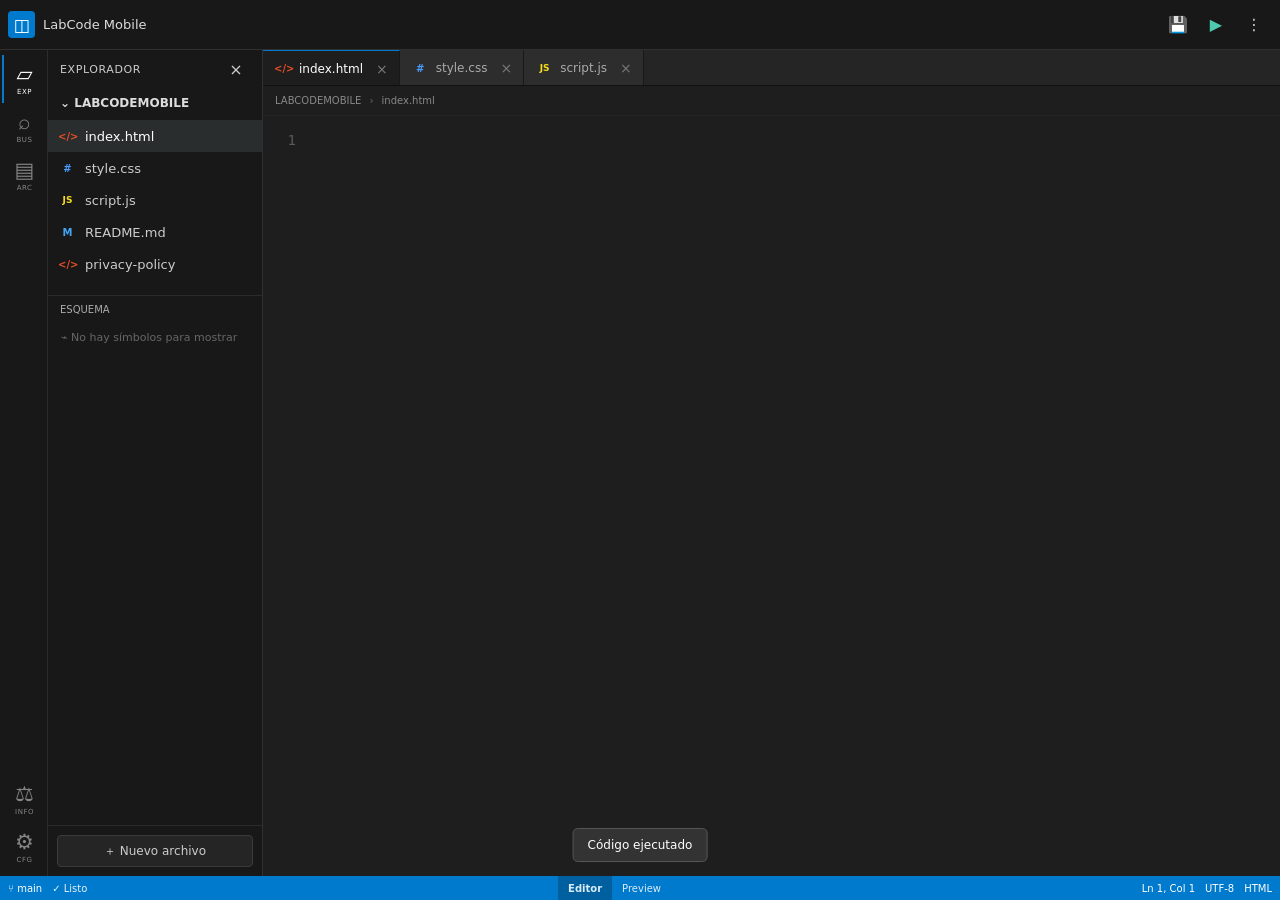
==== index.html @ 1d9e20d7 "Add files via upload" ====
<!DOCTYPE html>
<html lang="es">
<head>
<meta charset="UTF-8">
<meta name="viewport" content="width=device-width, initial-scale=1, maximum-scale=1, user-scalable=no, viewport-fit=cover">
<meta name="theme-color" content="#1f1f1f">
<title>LabCode Mobile — VS Code</title>
<link rel="stylesheet" href="style.css">
</head>
<body>
<div class="app-shell">
  <header class="titlebar">
    <button class="icon-btn mobile-only" id="menuBtn" aria-label="Abrir explorador">☰</button>
    <div class="brand"><span class="brand-icon">◫</span><span>LabCode Mobile</span></div>
    <div class="title-actions">
      <button class="icon-btn" id="saveBtn" title="Guardar">💾</button>
      <button class="icon-btn run-icon" id="runBtn" title="Ejecutar">▶</button>
      <button class="icon-btn" id="moreBtn" title="Más opciones">⋮</button>
    </div>
  </header>

  <div class="workspace">
    <aside class="activitybar">
      <button class="activity active" data-panel="explorer" title="Explorador">▱<small>EXP</small></button>
      <button class="activity" data-panel="search" title="Buscar">⌕<small>BUS</small></button>
      <button class="activity" data-panel="files" title="Archivos">▤<small>ARC</small></button>
      <div class="activity-spacer"></div>
      <button class="activity" id="privacyBtn" title="Privacidad">⚖<small>INFO</small></button>
      <button class="activity" id="settingsBtn" title="Configuración">⚙<small>CFG</small></button>
    </aside>

    <aside class="sidebar" id="sidebar">
      <div class="sidebar-head"><span id="panelTitle">EXPLORADOR</span><button class="mini-btn" id="closeSidebar">×</button></div>
      <div class="project-name"><span>⌄</span> LABCODEMOBILE</div>
      <div class="file-tree">
        <button class="file-item active" data-file="html"><span class="file-icon html">&lt;/&gt;</span><span>index.html</span></button>
        <button class="file-item" data-file="css"><span class="file-icon css">#</span><span>style.css</span></button>
        <button class="file-item" data-file="js"><span class="file-icon js">JS</span><span>script.js</span></button>
        <button class="file-item" data-file="readme"><span class="file-icon md">M</span><span>README.md</span></button>
        <button class="file-item" data-file="privacy"><span class="file-icon html">&lt;/&gt;</span><span>privacy-policy</span></button>
      </div>
      <div class="sidebar-section">ESQUEMA</div>
      <div class="outline">⌁ No hay símbolos para mostrar</div>
      <div class="sidebar-bottom">
        <button id="newFileBtn">＋ Nuevo archivo</button>
      </div>
    </aside>

    <main class="main-area">
      <div class="mobile-tabs" id="mobileTabs">
        <button class="tab active" data-file="html"><span class="file-icon html">&lt;/&gt;</span>index.html<span class="tab-x">×</span></button>
        <button class="tab" data-file="css"><span class="file-icon css">#</span>style.css<span class="tab-x">×</span></button>
        <button class="tab" data-file="js"><span class="file-icon js">JS</span>script.js<span class="tab-x">×</span></button>
      </div>

      <section class="editor-wrap" id="editorWrap">
        <div class="breadcrumbs"><span>LABCODEMOBILE</span><b>›</b><span id="breadcrumbFile">index.html</span></div>
        <div class="editor" id="editorArea">
          <div class="line-numbers" id="lineNumbers"></div>
          <textarea id="editor" spellcheck="false" autocapitalize="off" autocomplete="off" autocorrect="off"></textarea>
        </div>
      </section>

      <section class="preview-wrap hidden" id="previewWrap">
        <div class="preview-toolbar"><span>PREVIEW</span><div><button id="refreshPreview">↻</button><button id="openPreview">↗</button></div></div>
        <iframe id="preview" title="Vista previa"></iframe>
      </section>
    </main>
  </div>

  <nav class="bottom-bar">
    <div class="status-left"><span class="status-branch">⑂ main</span><span class="status-ok">✓ Listo</span></div>
    <div class="status-center"><button id="editorMode" class="mode active">Editor</button><button id="previewMode" class="mode">Preview</button></div>
    <div class="status-right"><span id="cursorPos">Ln 1, Col 1</span><span>UTF-8</span><span>HTML</span></div>
  </nav>

  <div class="toast" id="toast"></div>
  <div class="modal-backdrop hidden" id="modalBackdrop"><div class="modal"><div class="modal-head"><b id="modalTitle">LabCode Mobile</b><button id="modalClose">×</button></div><div id="modalContent"></div></div></div>
  <div class="more-menu hidden" id="moreMenu"><button id="clearBtn">🗑 Limpiar proyecto</button><button id="privacyMenu">⚖ Privacidad</button><button id="themeBtn">☾ Tema oscuro</button></div>
</div>
<script src="script.js"></script>
</body>
</html>
---- style.css ----
:root{
  --bg:#181818;--bg2:#1f1f1f;--bg3:#252526;--bg4:#2d2d2d;--border:#303030;--border2:#3b3b3b;
  --text:#cccccc;--muted:#858585;--white:#f3f3f3;--blue:#0078d4;--blue2:#1689df;--hover:#2a2d2e;
  --html:#e44d26;--css:#2965f1;--js:#f7df1e;--green:#4ec9b0;--purple:#c586c0;--yellow:#dcdcaa;
}
*{box-sizing:border-box;-webkit-tap-highlight-color:transparent}html,body{margin:0;width:100%;height:100%;overflow:hidden;background:var(--bg);color:var(--text);font-family:system-ui,-apple-system,"Segoe UI",sans-serif}.app-shell{height:100%;display:flex;flex-direction:column;background:var(--bg)}button{font:inherit;color:inherit}.titlebar{height:50px;min-height:50px;background:#181818;border-bottom:1px solid #303030;display:flex;align-items:center;justify-content:space-between;padding:0 8px;z-index:20}.brand{display:flex;align-items:center;gap:8px;font-size:13px;color:#ddd}.brand-icon{width:27px;height:27px;display:grid;place-items:center;background:#007acc;color:white;font-weight:800;border-radius:4px;font-size:17px}.title-actions{display:flex;gap:2px}.icon-btn,.mini-btn{border:0;background:transparent;min-width:36px;height:36px;border-radius:5px;display:grid;place-items:center;font-size:16px}.icon-btn:active,.mini-btn:active{background:#333}.run-icon{color:#4ec9b0}.mobile-only{display:none}.workspace{flex:1;min-height:0;display:flex}.activitybar{width:48px;background:#181818;border-right:1px solid #2b2b2b;display:flex;flex-direction:column;align-items:center;padding:5px 0}.activity{width:44px;height:48px;border:0;background:transparent;color:#858585;display:flex;flex-direction:column;align-items:center;justify-content:center;gap:2px;border-left:2px solid transparent;font-size:21px}.activity small{font-size:7px;letter-spacing:.5px}.activity.active{color:#fff;border-left-color:#007acc}.activity:hover{background:#252526}.activity-spacer{flex:1}.sidebar{width:215px;background:#181818;border-right:1px solid #303030;display:flex;flex-direction:column;position:relative;z-index:10}.sidebar-head{height:38px;padding:0 8px 0 12px;display:flex;align-items:center;justify-content:space-between;font-size:11px;letter-spacing:.6px}.project-name{padding:8px 12px;color:#ddd;font-size:12px;font-weight:700}.file-tree{padding:2px 0}.file-item{width:100%;border:0;background:transparent;height:32px;padding:0 10px;display:flex;align-items:center;gap:8px;text-align:left;font-size:13px}.file-item:hover,.file-item.active{background:#2a2d2e;color:#fff}.file-icon{width:19px;text-align:center;font-size:10px;font-weight:800;display:inline-block}.file-icon.html{color:var(--html)}.file-icon.css{color:#4b9eff}.file-icon.js{color:var(--js);font-size:9px}.file-icon.md{color:#42a5f5}.sidebar-section{margin-top:13px;padding:8px 12px;border-top:1px solid #2b2b2b;font-size:10px;color:#aaa}.outline{padding:8px 13px;color:#666;font-size:11px}.sidebar-bottom{margin-top:auto;padding:9px;border-top:1px solid #2b2b2b}.sidebar-bottom button{width:100%;height:32px;border:1px solid #3b3b3b;background:#252526;border-radius:4px;font-size:12px}.main-area{flex:1;min-width:0;display:flex;flex-direction:column;background:#1e1e1e}.mobile-tabs{height:38px;display:flex;background:#252526;overflow-x:auto;border-bottom:1px solid #111;flex-shrink:0}.mobile-tabs::-webkit-scrollbar{display:none}.tab{height:38px;min-width:max-content;border:0;border-right:1px solid #181818;background:#2d2d2d;padding:0 11px;display:flex;align-items:center;gap:6px;font-size:12px;color:#aaa}.tab.active{background:#1e1e1e;color:#fff;border-top:1px solid #007acc}.tab-x{color:#777;margin-left:7px;font-size:14px}.editor-wrap{flex:1;min-height:0;display:flex;flex-direction:column}.breadcrumbs{height:30px;display:flex;align-items:center;gap:8px;padding:0 12px;color:#888;font-size:10px;background:#1e1e1e;border-bottom:1px solid #252525}.breadcrumbs b{color:#555}.editor{position:relative;flex:1;min-height:0;display:flex;overflow:hidden;background:#1e1e1e}.line-numbers{width:43px;flex:none;padding-top:13px;background:#1e1e1e;color:#5a5a5a;text-align:right;padding-right:10px;font:14px/1.65 "SFMono-Regular",Consolas,monospace;overflow:hidden;user-select:none}.line-numbers div{height:23.1px}.editor textarea{flex:1;width:0;height:100%;border:0;outline:0;resize:none;background:#1e1e1e;color:#d4d4d4;padding:12px 13px;font:14px/1.65 "SFMono-Regular",Consolas,"Liberation Mono",monospace;white-space:pre;overflow:auto;tab-size:2}.editor textarea::selection{background:#264f78}.preview-wrap{flex:1;min-height:0;display:flex;flex-direction:column;background:#fff}.preview-wrap.hidden,.editor-wrap.hidden{display:none}.preview-toolbar{height:36px;flex:none;background:#252526;color:#aaa;display:flex;align-items:center;justify-content:space-between;padding:0 9px;font-size:10px;letter-spacing:.6px}.preview-toolbar button{border:0;background:transparent;font-size:18px;padding:2px 8px}.preview-wrap iframe{border:0;width:100%;height:100%;background:#fff}.bottom-bar{height:25px;min-height:25px;background:#007acc;color:white;display:flex;align-items:center;justify-content:space-between;padding:0 8px;font-size:10px;z-index:20}.status-left,.status-right{display:flex;gap:10px;align-items:center}.status-ok{opacity:.9}.status-center{display:flex;height:100%}.mode{border:0;background:transparent;color:#d9ecf7;padding:0 10px;font-size:10px}.mode.active{background:rgba(0,0,0,.22);font-weight:700}.toast{position:fixed;bottom:38px;left:50%;transform:translate(-50%,15px);opacity:0;pointer-events:none;background:#333;color:#fff;border:1px solid #555;padding:9px 14px;border-radius:5px;font-size:12px;z-index:100}.toast.show{opacity:1;transform:translate(-50%,0);transition:.18s}.modal-backdrop{position:fixed;inset:0;background:rgba(0,0,0,.65);display:grid;place-items:center;padding:20px;z-index:100}.modal-backdrop.hidden,.more-menu.hidden{display:none}.modal{width:min(440px,100%);max-height:80vh;overflow:auto;background:#252526;border:1px solid #454545;border-radius:7px;box-shadow:0 15px 45px #000;color:#ddd}.modal-head{height:45px;display:flex;align-items:center;justify-content:space-between;padding:0 12px;border-bottom:1px solid #3b3b3b}.modal-head button{border:0;background:transparent;font-size:21px}.modal-body{padding:16px;font-size:13px;line-height:1.65}.modal-body h3{margin:0 0 12px;color:#fff}.modal-body ul{padding-left:18px}.more-menu{position:fixed;right:8px;top:45px;width:205px;background:#252526;border:1px solid #454545;box-shadow:0 10px 30px #000;z-index:80;border-radius:5px;padding:5px}.more-menu button{width:100%;border:0;background:transparent;text-align:left;padding:10px;border-radius:3px;font-size:12px}.more-menu button:hover{background:#2f2f2f}
@media(max-width:700px){.titlebar{height:48px;min-height:48px}.mobile-only{display:grid}.brand{font-size:12px}.activitybar{display:none}.sidebar{position:fixed;top:48px;bottom:25px;left:0;width:275px;transform:translateX(-105%);transition:transform .2s;box-shadow:12px 0 30px rgba(0,0,0,.35);z-index:50}.sidebar.open{transform:translateX(0)}.mobile-tabs{height:38px}.tab{font-size:11px}.breadcrumbs{height:27px;font-size:9px}.editor textarea{font-size:14px;padding-left:9px;padding-right:8px;line-height:1.65}.line-numbers{width:36px;padding-right:8px;font-size:13px}.bottom-bar{height:25px;min-height:25px}.status-left .status-branch,.status-right span:not(#cursorPos){display:none}.status-center{margin:auto}.preview-toolbar{height:34px}.title-actions .icon-btn{min-width:34px}.brand-icon{width:25px;height:25px}.modal{max-height:75vh}.more-menu{top:47px}}
@media(min-width:701px){.mobile-tabs{height:36px}.tab{height:36px}.bottom-bar{height:24px;min-height:24px}}
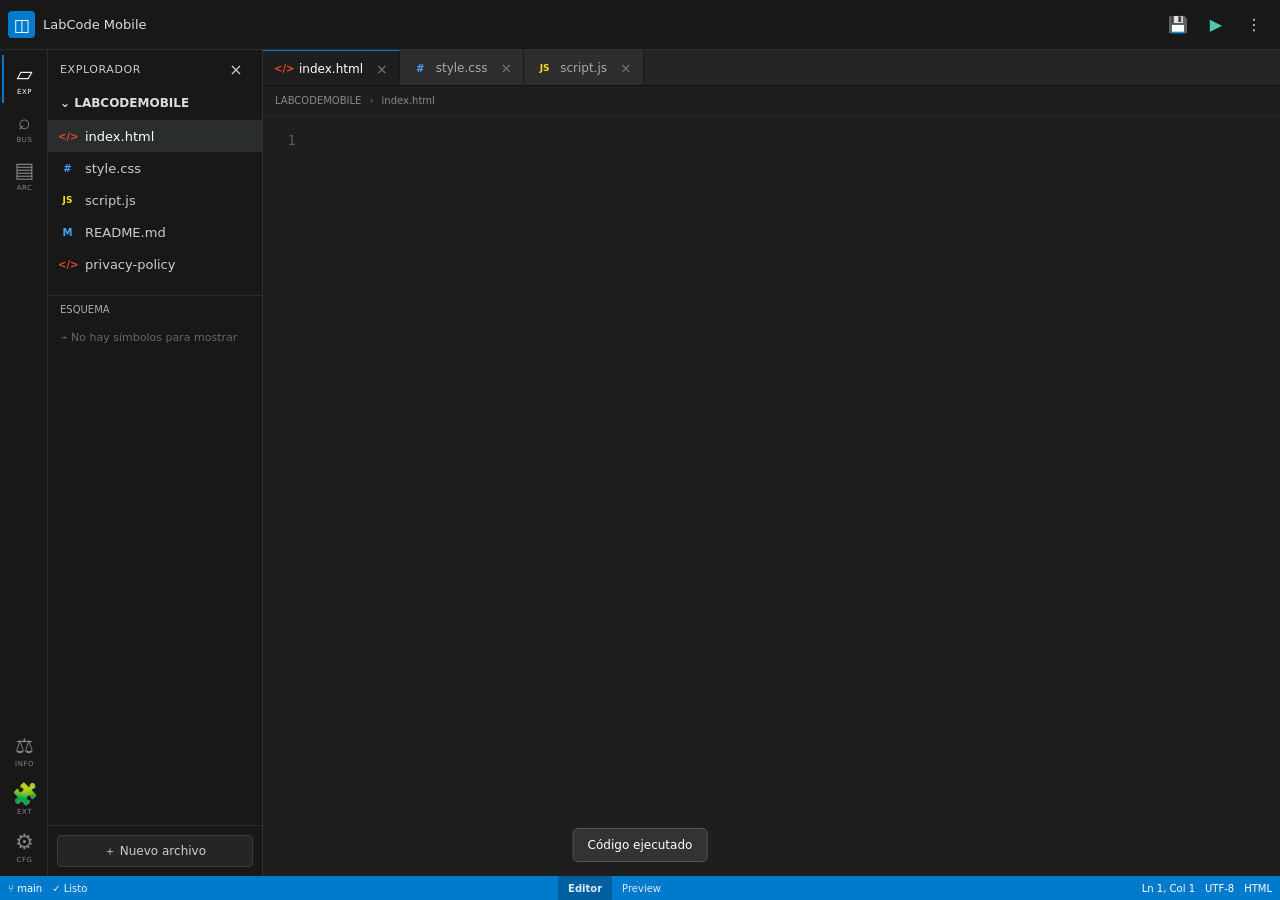
==== commit 4f9b344d: "Refactor HTML structure and improve formatting" ====
--- a/index.html
+++ b/index.html
@@ -1,83 +1,454 @@
 <!DOCTYPE html>
 <html lang="es">
 <head>
-<meta charset="UTF-8">
-<meta name="viewport" content="width=device-width, initial-scale=1, maximum-scale=1, user-scalable=no, viewport-fit=cover">
-<meta name="theme-color" content="#1f1f1f">
-<title>LabCode Mobile — VS Code</title>
-<link rel="stylesheet" href="style.css">
+  <meta charset="UTF-8">
+
+  <meta
+    name="viewport"
+    content="width=device-width, initial-scale=1, maximum-scale=1, user-scalable=no, viewport-fit=cover"
+  >
+
+  <meta name="theme-color" content="#181818">
+
+  <title>LabCode Mobile — VS Code</title>
+
+  <link rel="stylesheet" href="style.css">
 </head>
+
 <body>
+
 <div class="app-shell">
+
+  <!-- BARRA SUPERIOR -->
   <header class="titlebar">
-    <button class="icon-btn mobile-only" id="menuBtn" aria-label="Abrir explorador">☰</button>
-    <div class="brand"><span class="brand-icon">◫</span><span>LabCode Mobile</span></div>
+
+    <button
+      class="icon-btn mobile-only"
+      id="menuBtn"
+      aria-label="Abrir explorador"
+    >
+      ☰
+    </button>
+
+    <div class="brand">
+      <span class="brand-icon">◫</span>
+      <span>LabCode Mobile</span>
+    </div>
+
     <div class="title-actions">
-      <button class="icon-btn" id="saveBtn" title="Guardar">💾</button>
-      <button class="icon-btn run-icon" id="runBtn" title="Ejecutar">▶</button>
-      <button class="icon-btn" id="moreBtn" title="Más opciones">⋮</button>
+
+      <button
+        class="icon-btn"
+        id="saveBtn"
+        title="Guardar"
+      >
+        💾
+      </button>
+
+      <button
+        class="icon-btn run-icon"
+        id="runBtn"
+        title="Ejecutar"
+      >
+        ▶
+      </button>
+
+      <button
+        class="icon-btn"
+        id="moreBtn"
+        title="Más opciones"
+      >
+        ⋮
+      </button>
+
     </div>
   </header>
 
+
+  <!-- ESPACIO DE TRABAJO -->
   <div class="workspace">
+
+    <!-- BARRA DE ACTIVIDADES -->
     <aside class="activitybar">
-      <button class="activity active" data-panel="explorer" title="Explorador">▱<small>EXP</small></button>
-      <button class="activity" data-panel="search" title="Buscar">⌕<small>BUS</small></button>
-      <button class="activity" data-panel="files" title="Archivos">▤<small>ARC</small></button>
+
+      <button
+        class="activity active"
+        data-panel="explorer"
+        title="Explorador"
+      >
+        ▱
+        <small>EXP</small>
+      </button>
+
+      <button
+        class="activity"
+        data-panel="search"
+        title="Buscar"
+      >
+        ⌕
+        <small>BUS</small>
+      </button>
+
+      <button
+        class="activity"
+        data-panel="files"
+        title="Archivos"
+      >
+        ▤
+        <small>ARC</small>
+      </button>
+
       <div class="activity-spacer"></div>
-      <button class="activity" id="privacyBtn" title="Privacidad">⚖<small>INFO</small></button>
-      <button class="activity" id="settingsBtn" title="Configuración">⚙<small>CFG</small></button>
+
+      <button
+        class="activity"
+        id="privacyBtn"
+        title="Privacidad"
+      >
+        ⚖
+        <small>INFO</small>
+      </button>
+
+      <button
+        class="activity"
+        id="extensionsBtn"
+        title="Extensiones"
+      >
+        🧩
+        <small>EXT</small>
+      </button>
+
+      <button
+        class="activity"
+        id="settingsBtn"
+        title="Configuración"
+      >
+        ⚙
+        <small>CFG</small>
+      </button>
+
     </aside>
 
+
+    <!-- EXPLORADOR -->
     <aside class="sidebar" id="sidebar">
-      <div class="sidebar-head"><span id="panelTitle">EXPLORADOR</span><button class="mini-btn" id="closeSidebar">×</button></div>
-      <div class="project-name"><span>⌄</span> LABCODEMOBILE</div>
+
+      <div class="sidebar-head">
+        <span id="panelTitle">EXPLORADOR</span>
+
+        <button
+          class="mini-btn"
+          id="closeSidebar"
+        >
+          ×
+        </button>
+      </div>
+
+      <div class="project-name">
+        <span>⌄</span>
+        LABCODEMOBILE
+      </div>
+
       <div class="file-tree">
-        <button class="file-item active" data-file="html"><span class="file-icon html">&lt;/&gt;</span><span>index.html</span></button>
-        <button class="file-item" data-file="css"><span class="file-icon css">#</span><span>style.css</span></button>
-        <button class="file-item" data-file="js"><span class="file-icon js">JS</span><span>script.js</span></button>
-        <button class="file-item" data-file="readme"><span class="file-icon md">M</span><span>README.md</span></button>
-        <button class="file-item" data-file="privacy"><span class="file-icon html">&lt;/&gt;</span><span>privacy-policy</span></button>
-      </div>
-      <div class="sidebar-section">ESQUEMA</div>
-      <div class="outline">⌁ No hay símbolos para mostrar</div>
+
+        <button
+          class="file-item active"
+          data-file="html"
+        >
+          <span class="file-icon html">&lt;/&gt;</span>
+          <span>index.html</span>
+        </button>
+
+        <button
+          class="file-item"
+          data-file="css"
+        >
+          <span class="file-icon css">#</span>
+          <span>style.css</span>
+        </button>
+
+        <button
+          class="file-item"
+          data-file="js"
+        >
+          <span class="file-icon js">JS</span>
+          <span>script.js</span>
+        </button>
+
+        <button
+          class="file-item"
+          data-file="readme"
+        >
+          <span class="file-icon md">M</span>
+          <span>README.md</span>
+        </button>
+
+        <button
+          class="file-item"
+          data-file="privacy"
+        >
+          <span class="file-icon html">&lt;/&gt;</span>
+          <span>privacy-policy</span>
+        </button>
+
+      </div>
+
+      <div class="sidebar-section">
+        ESQUEMA
+      </div>
+
+      <div class="outline">
+        ⌁ No hay símbolos para mostrar
+      </div>
+
       <div class="sidebar-bottom">
-        <button id="newFileBtn">＋ Nuevo archivo</button>
-      </div>
+
+        <button id="newFileBtn">
+          ＋ Nuevo archivo
+        </button>
+
+      </div>
+
     </aside>
 
+
+    <!-- EDITOR PRINCIPAL -->
     <main class="main-area">
-      <div class="mobile-tabs" id="mobileTabs">
-        <button class="tab active" data-file="html"><span class="file-icon html">&lt;/&gt;</span>index.html<span class="tab-x">×</span></button>
-        <button class="tab" data-file="css"><span class="file-icon css">#</span>style.css<span class="tab-x">×</span></button>
-        <button class="tab" data-file="js"><span class="file-icon js">JS</span>script.js<span class="tab-x">×</span></button>
-      </div>
-
-      <section class="editor-wrap" id="editorWrap">
-        <div class="breadcrumbs"><span>LABCODEMOBILE</span><b>›</b><span id="breadcrumbFile">index.html</span></div>
-        <div class="editor" id="editorArea">
-          <div class="line-numbers" id="lineNumbers"></div>
-          <textarea id="editor" spellcheck="false" autocapitalize="off" autocomplete="off" autocorrect="off"></textarea>
+
+      <!-- PESTAÑAS -->
+      <div
+        class="mobile-tabs"
+        id="mobileTabs"
+      >
+
+        <button
+          class="tab active"
+          data-file="html"
+        >
+          <span class="file-icon html">&lt;/&gt;</span>
+          index.html
+          <span class="tab-x">×</span>
+        </button>
+
+        <button
+          class="tab"
+          data-file="css"
+        >
+          <span class="file-icon css">#</span>
+          style.css
+          <span class="tab-x">×</span>
+        </button>
+
+        <button
+          class="tab"
+          data-file="js"
+        >
+          <span class="file-icon js">JS</span>
+          script.js
+          <span class="tab-x">×</span>
+        </button>
+
+      </div>
+
+
+      <!-- EDITOR -->
+      <section
+        class="editor-wrap"
+        id="editorWrap"
+      >
+
+        <div class="breadcrumbs">
+
+          <span>LABCODEMOBILE</span>
+
+          <b>›</b>
+
+          <span id="breadcrumbFile">
+            index.html
+          </span>
+
         </div>
+
+
+        <div
+          class="editor"
+          id="editorArea"
+        >
+
+          <div
+            class="line-numbers"
+            id="lineNumbers"
+          ></div>
+
+
+          <textarea
+            id="editor"
+            spellcheck="false"
+            autocapitalize="off"
+            autocomplete="off"
+            autocorrect="off"
+          ></textarea>
+
+
+          <!-- AUTOCOMPLETADO -->
+          <div
+            id="suggestions"
+            class="suggestions hidden"
+          ></div>
+
+        </div>
+
       </section>
 
-      <section class="preview-wrap hidden" id="previewWrap">
-        <div class="preview-toolbar"><span>PREVIEW</span><div><button id="refreshPreview">↻</button><button id="openPreview">↗</button></div></div>
-        <iframe id="preview" title="Vista previa"></iframe>
+
+      <!-- PREVIEW -->
+      <section
+        class="preview-wrap hidden"
+        id="previewWrap"
+      >
+
+        <div class="preview-toolbar">
+
+          <span>PREVIEW</span>
+
+          <div>
+
+            <button id="refreshPreview">
+              ↻
+            </button>
+
+            <button id="openPreview">
+              ↗
+            </button>
+
+          </div>
+
+        </div>
+
+        <iframe
+          id="preview"
+          title="Vista previa"
+        ></iframe>
+
       </section>
+
     </main>
+
   </div>
 
+
+  <!-- BARRA INFERIOR -->
   <nav class="bottom-bar">
-    <div class="status-left"><span class="status-branch">⑂ main</span><span class="status-ok">✓ Listo</span></div>
-    <div class="status-center"><button id="editorMode" class="mode active">Editor</button><button id="previewMode" class="mode">Preview</button></div>
-    <div class="status-right"><span id="cursorPos">Ln 1, Col 1</span><span>UTF-8</span><span>HTML</span></div>
+
+    <div class="status-left">
+
+      <span class="status-branch">
+        ⑂ main
+      </span>
+
+      <span class="status-ok">
+        ✓ Listo
+      </span>
+
+    </div>
+
+
+    <div class="status-center">
+
+      <button
+        id="editorMode"
+        class="mode active"
+      >
+        Editor
+      </button>
+
+      <button
+        id="previewMode"
+        class="mode"
+      >
+        Preview
+      </button>
+
+    </div>
+
+
+    <div class="status-right">
+
+      <span id="cursorPos">
+        Ln 1, Col 1
+      </span>
+
+      <span>
+        UTF-8
+      </span>
+
+      <span>
+        HTML
+      </span>
+
+    </div>
+
   </nav>
 
-  <div class="toast" id="toast"></div>
-  <div class="modal-backdrop hidden" id="modalBackdrop"><div class="modal"><div class="modal-head"><b id="modalTitle">LabCode Mobile</b><button id="modalClose">×</button></div><div id="modalContent"></div></div></div>
-  <div class="more-menu hidden" id="moreMenu"><button id="clearBtn">🗑 Limpiar proyecto</button><button id="privacyMenu">⚖ Privacidad</button><button id="themeBtn">☾ Tema oscuro</button></div>
+
+  <!-- MENSAJE -->
+  <div
+    class="toast"
+    id="toast"
+  ></div>
+
+
+  <!-- MODAL -->
+  <div
+    class="modal-backdrop hidden"
+    id="modalBackdrop"
+  >
+
+    <div class="modal">
+
+      <div class="modal-head">
+
+        <b id="modalTitle">
+          LabCode Mobile
+        </b>
+
+        <button id="modalClose">
+          ×
+        </button>
+
+      </div>
+
+      <div id="modalContent"></div>
+
+    </div>
+
+  </div>
+
+
+  <!-- MENÚ -->
+  <div
+    class="more-menu hidden"
+    id="moreMenu"
+  >
+
+    <button id="clearBtn">
+      🗑 Limpiar proyecto
+    </button>
+
+    <button id="privacyMenu">
+      ⚖ Privacidad
+    </button>
+
+    <button id="themeBtn">
+      ☾ Tema oscuro
+    </button>
+
+  </div>
+
 </div>
+
+
 <script src="script.js"></script>
+
 </body>
-</html>
+        </html>
